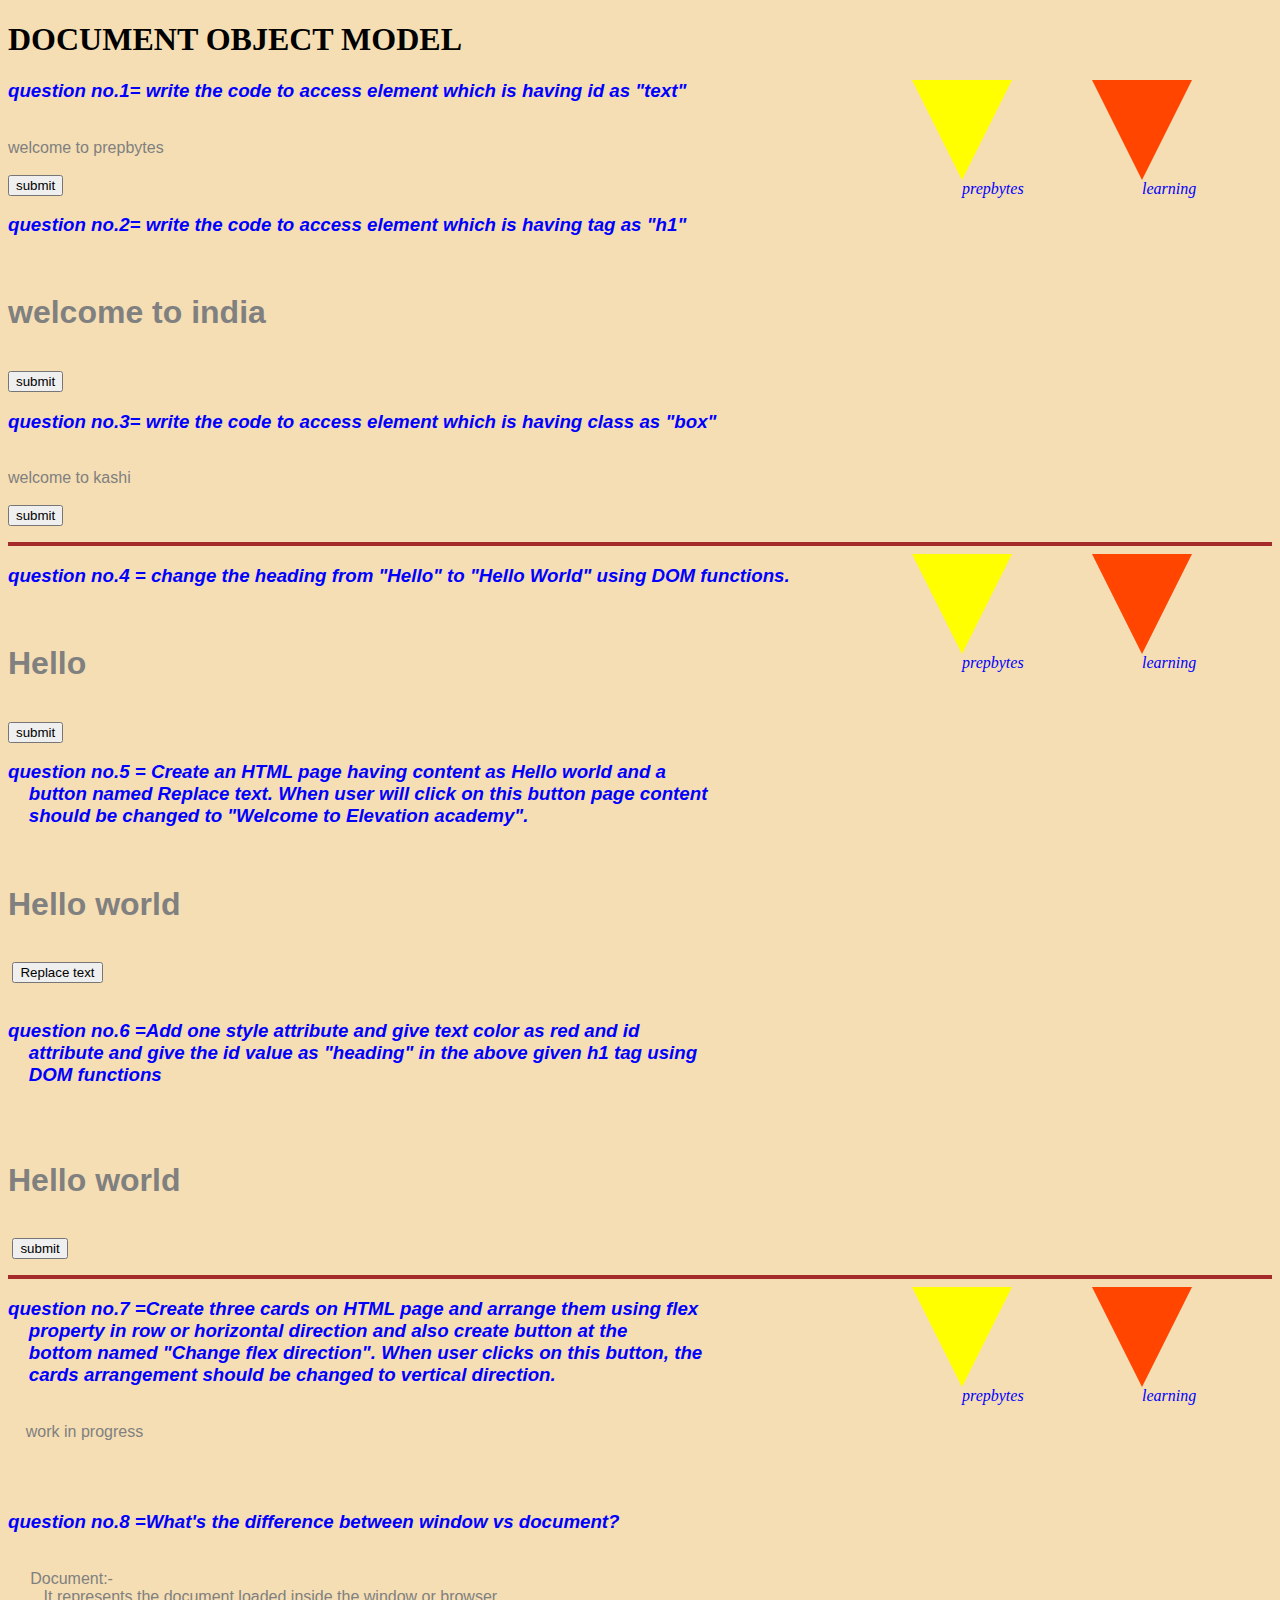
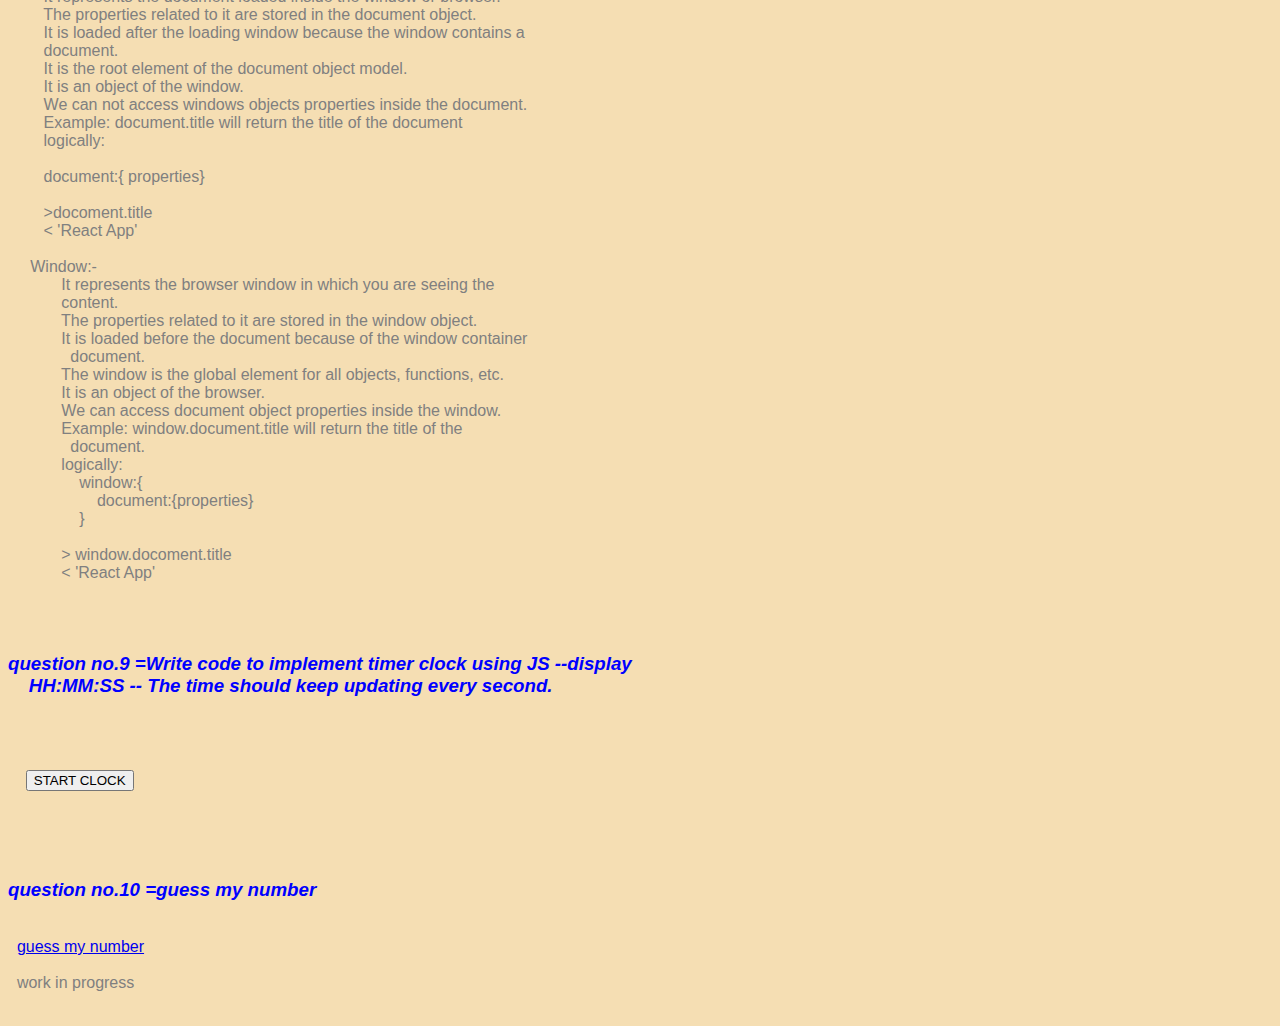
==== index.html @ be127450 "handson10jsdom" ====
<!DOCTYPE html>
<html lang="en">
<head>
    <meta charset="UTF-8">
    <meta http-equiv="X-UA-Compatible" content="IE=edge">
    <meta name="viewport" content="width=device-width, initial-scale=1.0">
    <title>Document</title>
    <link rel="stylesheet" href="style.css">
</head>
<body>
<h1>DOCUMENT OBJECT MODEL</h1>
<div class="d1">learning</div> 
<div class="d2">prepbytes</div>
<pre class="ques">
<h3>question no.1= write the code to access element which is having id as "text"</h3>
<div id="text">welcome to prepbytes</div>
<button onclick="itsme1()">submit</button>
</pre>
<pre class="ques">
<h3>question no.2= write the code to access element which is having tag as "h1"</h3>
<h1>welcome to india</h1>
<button onclick="itsme2()">submit</button>
</pre>
<pre class="ques">
<h3>question no.3= write the code to access element which is having class as "box"</h3>
<div class="box">welcome to kashi</div>
<button onclick="itsme3()">submit</button>
</pre>
<hr>
<div class="d1">learning</div> 
<div class="d2">prepbytes</div>
<pre class="ques">
<h3>question no.4 = change the heading from "Hello" to "Hello World" using DOM functions.</h3>
<h1 id="hh1">Hello</h1>
<button onclick="itsme4()">submit</button>
</pre>
<pre class="ques">
<h3>question no.5 = Create an HTML page having content as Hello world and a 
    button named Replace text. When user will click on this button page content 
    should be changed to "Welcome to Elevation academy".</h3> 
<h1 id="hh2">Hello world</h1>
 <button onclick="itsme5()">Replace text</button>
 </pre>
<pre class="ques">
<h3>question no.6 =Add one style attribute and give text color as red and id 
    attribute and give the id value as "heading" in the above given h1 tag using 
    DOM functions</h3>  
    <h1 id="heading">Hello world</h1>
 <button onclick="itsme6()">submit</button>
</pre>
<hr>
<div class="d1">learning</div> 
<div class="d2">prepbytes</div>
<pre class="ques">
<h3>question no.7 =Create three cards on HTML page and arrange them using flex 
    property in row or horizontal direction and also create button at the 
    bottom named "Change flex direction". When user clicks on this button, the 
    cards arrangement should be changed to vertical direction.</h3>    
    work in progress
 </pre>    
 <pre class="ques">
  <h3>question no.8 =What's the difference between window vs document? </h3> 
     Document:-
        It represents the document loaded inside the window or browser.
        The properties related to it are stored in the document object.
        It is loaded after the loading window because the window contains a 
        document.
        It is the root element of the document object model.
        It is an object of the window.	
        We can not access windows objects properties inside the document.
        Example: document.title will return the title of the document
        logically:
        
        document:{ properties}

        >docoment.title
        < 'React App'

     Window:-
            It represents the browser window in which you are seeing the 
            content.
            The properties related to it are stored in the window object.
            It is loaded before the document because of the window container 
              document.
            The window is the global element for all objects, functions, etc.
            It is an object of the browser.
            We can access document object properties inside the window.
            Example: window.document.title will return the title of the 
              document.
            logically:
                window:{
                    document:{properties}
                }

            > window.docoment.title
            < 'React App'  
  </pre>
 <pre class="ques">
 <h3>question no.9 =Write code to implement timer clock using JS --display 
    HH:MM:SS -- The time should keep updating every second. </h3>
    <div id="d1"></div>
    <button onclick="itsme9()">START CLOCK</button>
    
 </pre>
 <pre class="ques">
 <h3>question no.10 =guess my number </h3>   
  <a href="https://anwaar29.github.io/Guess_1to100/">guess my number</a>

  work in progress
 </pre>
 <script src="script.js"></script>
</body>
</html>
---- style.css ----
body{
    background-color:wheat;

}
.ques{
    color:gray;
    font-family:'Franklin Gothic Medium', 'Arial Narrow', Arial, sans-serif;
}
h3{
    color: blue;
    font-style: italic;

}
hr{
    border: 2px double brown;
}
.d1{
    width: 0;
	height: 0;
	border-left: 50px solid transparent;
	border-right: 50px solid transparent;
	border-top: 100px solid orangered;
    font-style: italic;
    color: blue;
    float: right;
    margin-right: 80px;
    animation-name: om;
    animation-duration: 5s;
    animation-delay: 1s;
    animation-timing-function: linear;
    animation-iteration-count: infinite;
    position: relative;
}
@keyframes om{
    from{
         top: 0px;
         rotate: 0deg;

    }

    to{
        top: 295px;
        rotate: 360deg;
    
    }
}
.d2{
    width: 0;
	height: 0;
	border-left: 50px solid transparent;
	border-right: 50px solid transparent;
	border-top: 100px solid yellow;
    font-style: italic;
    color: blue;
    float: right;
    margin-right: 80px;
    animation-name: om1;
    animation-duration: 5s;
    animation-delay: 1s;
    animation-timing-function: linear;
    animation-iteration-count: infinite;
    position: relative;
}
@keyframes om1{
    from{
         top: 0px;
         rotate: 0deg;

    }

    to{
        top: 315px;
        rotate: 360deg;
    
    }
}
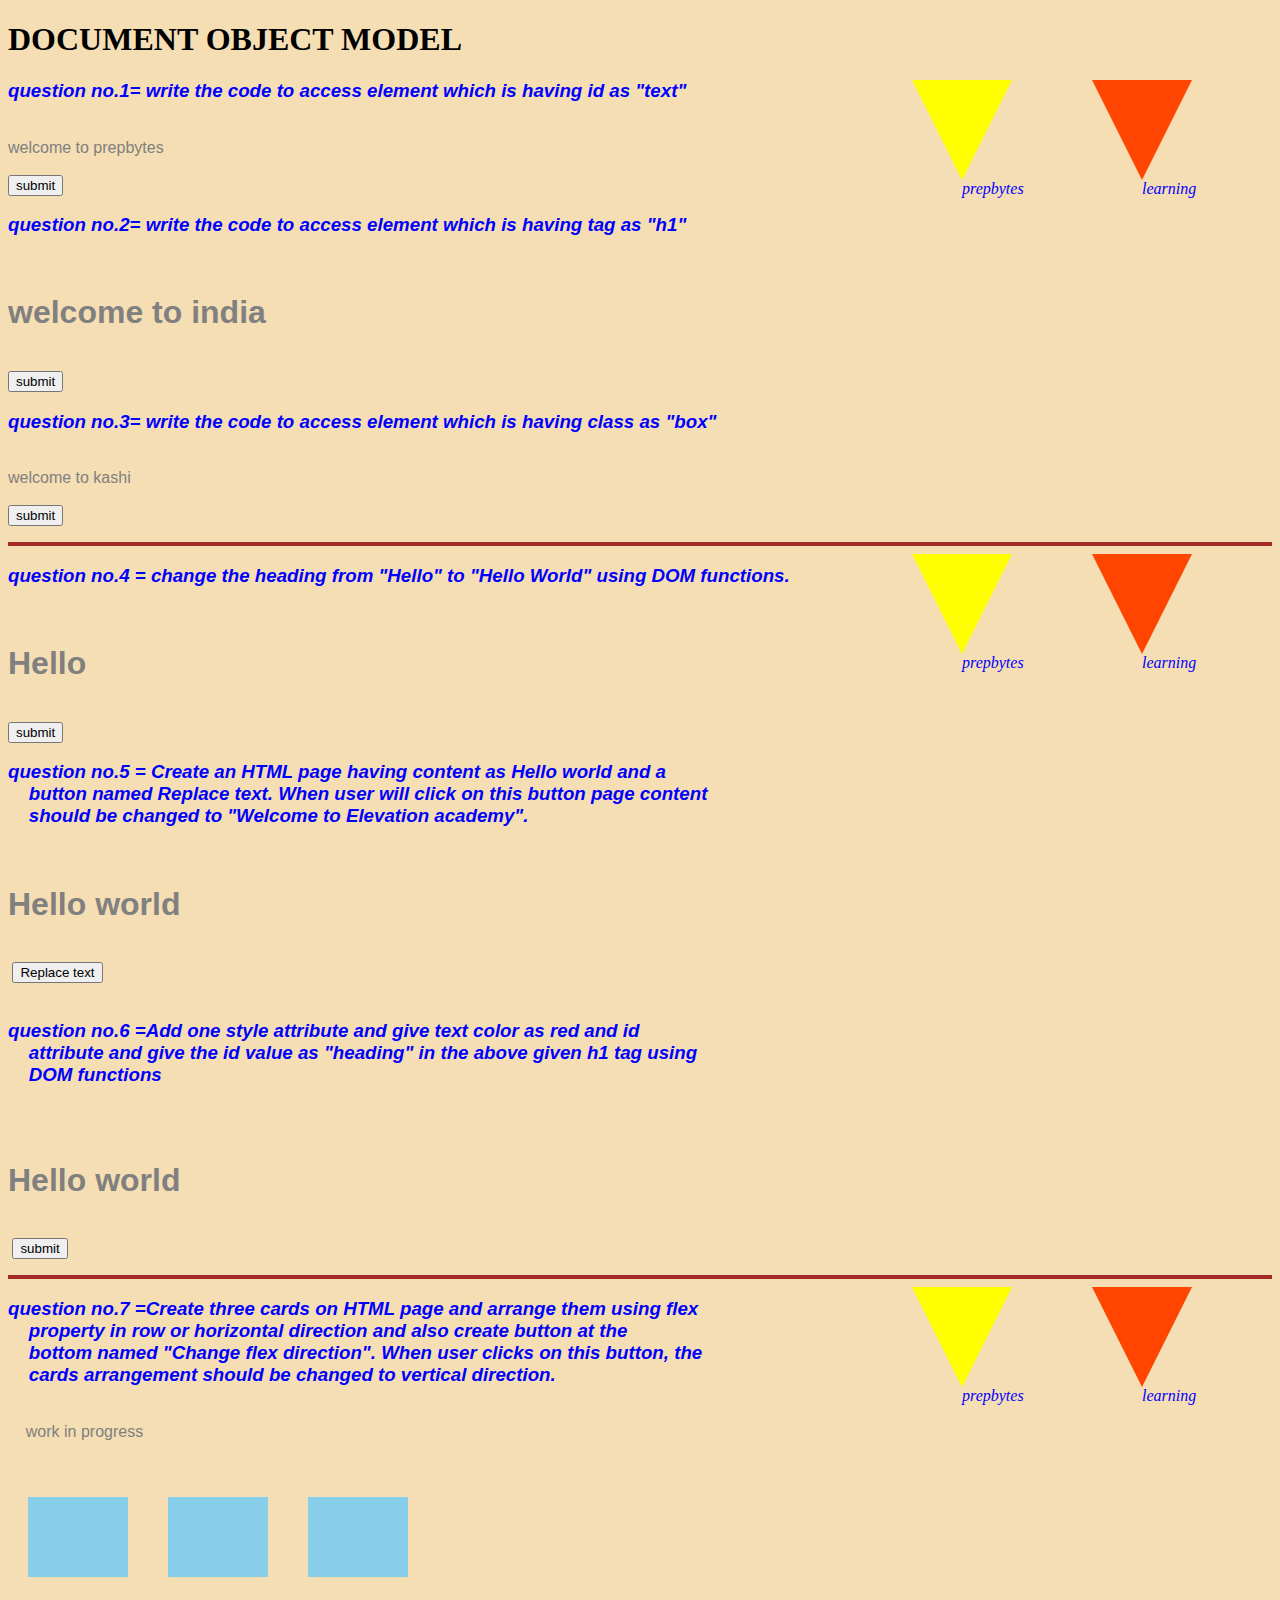
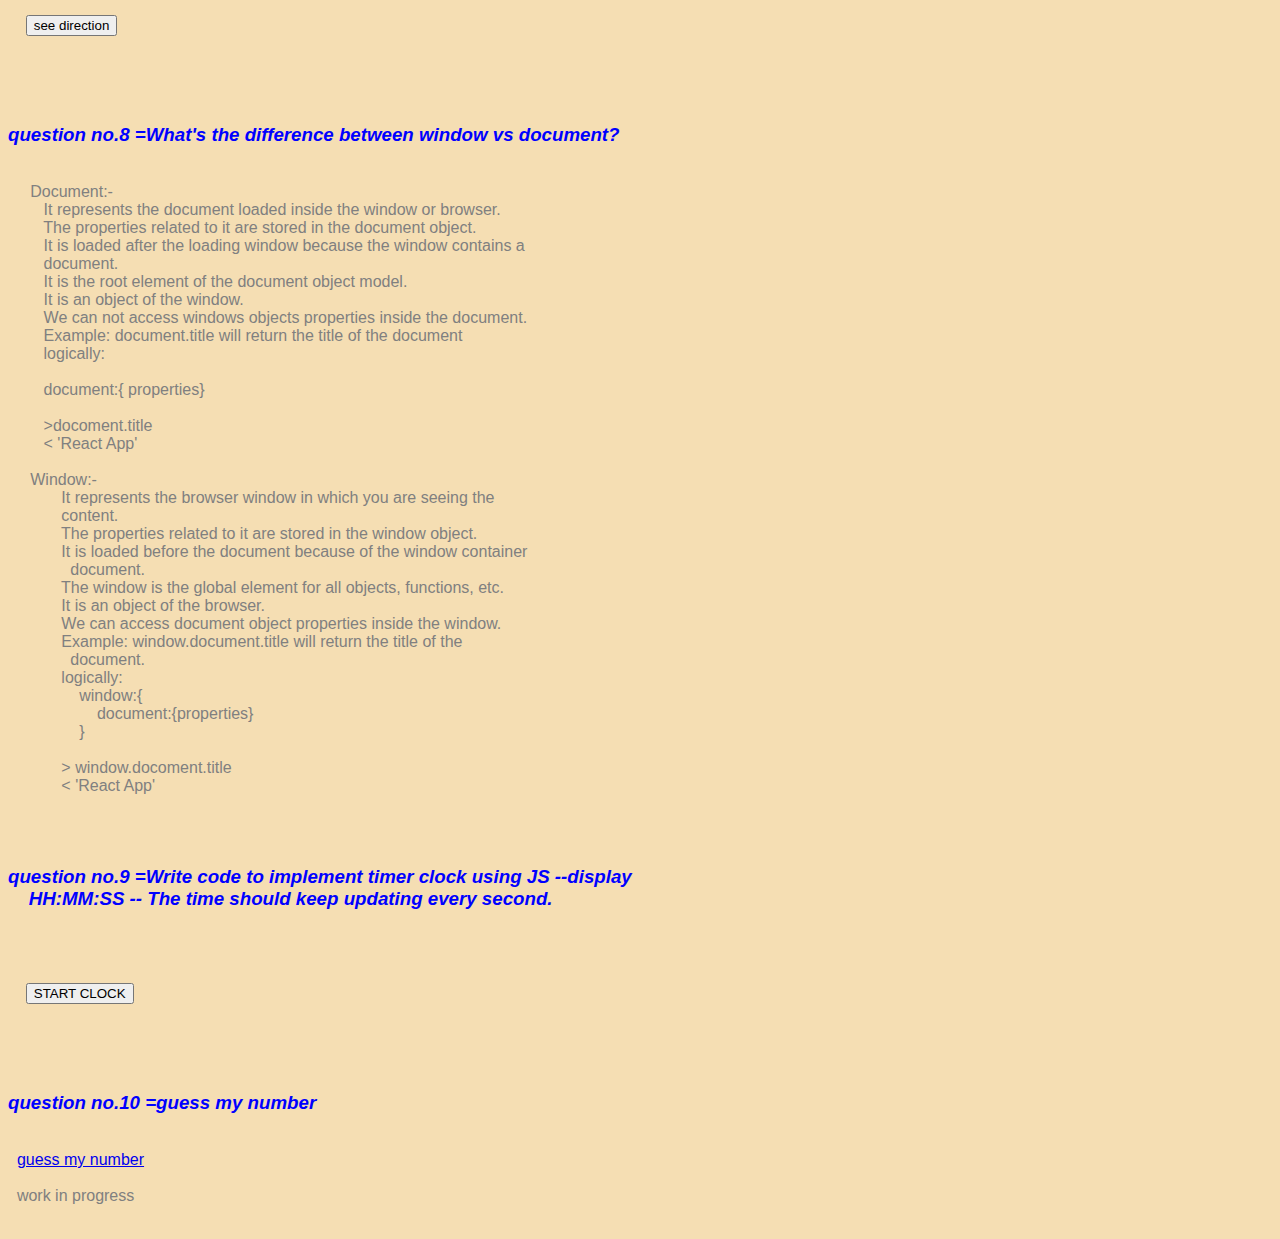
==== commit 2fd489fb: "updated" ====
--- a/index.html
+++ b/index.html
@@ -57,6 +57,14 @@
     bottom named "Change flex direction". When user clicks on this button, the 
     cards arrangement should be changed to vertical direction.</h3>    
     work in progress
+
+    <div class="p1">
+        <div class="c1"></div>
+        <div class="c1"></div>
+        <div class="c1"></div>
+    </div>
+    <button class="b1">see direction</button>
+
  </pre>    
  <pre class="ques">
   <h3>question no.8 =What's the difference between window vs document? </h3> 
--- a/style.css
+++ b/style.css
@@ -73,4 +73,15 @@
         rotate: 360deg;
     
     }
-}+}
+.p1{
+    display: flex;
+    flex-wrap: wrap;
+    justify-content:flex-start;
+ }
+ .c1{
+     background-color: skyblue;
+     width: 100px;
+     height: 80px;
+     margin: 20px;
+ }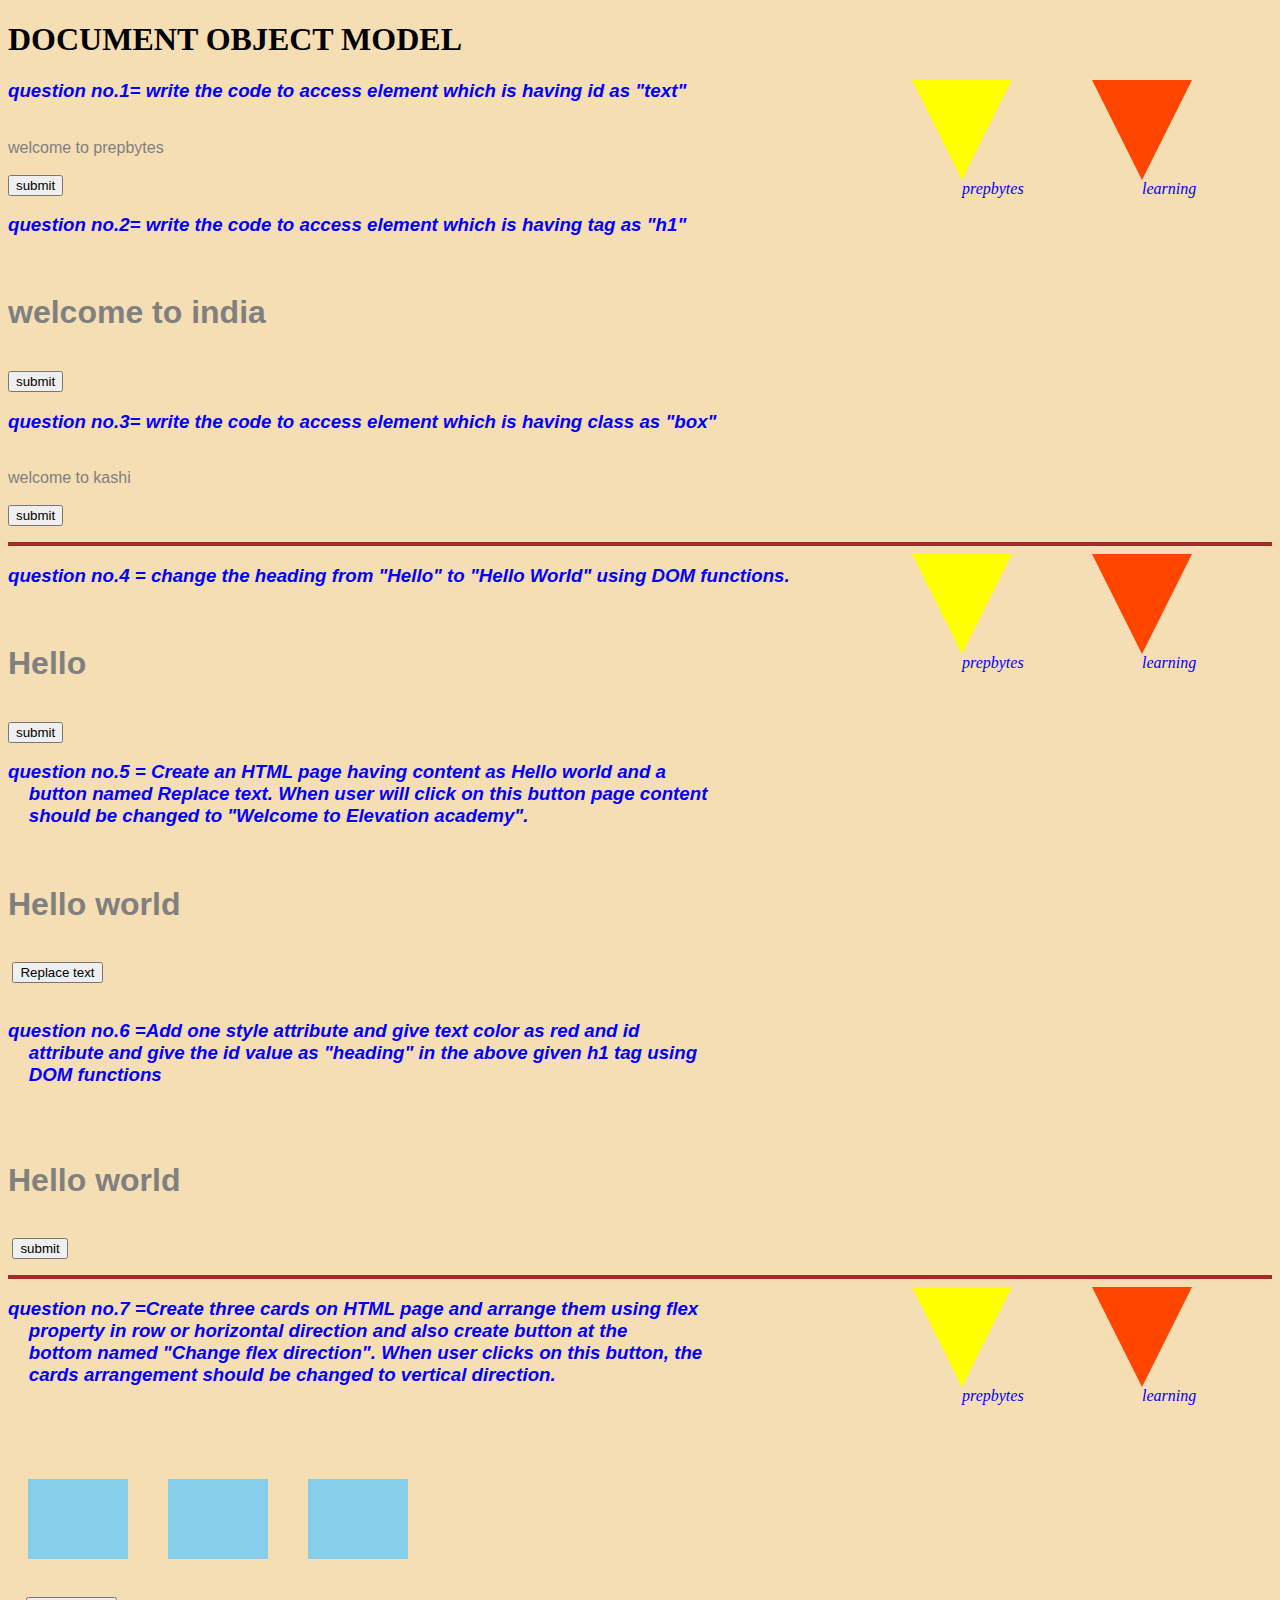
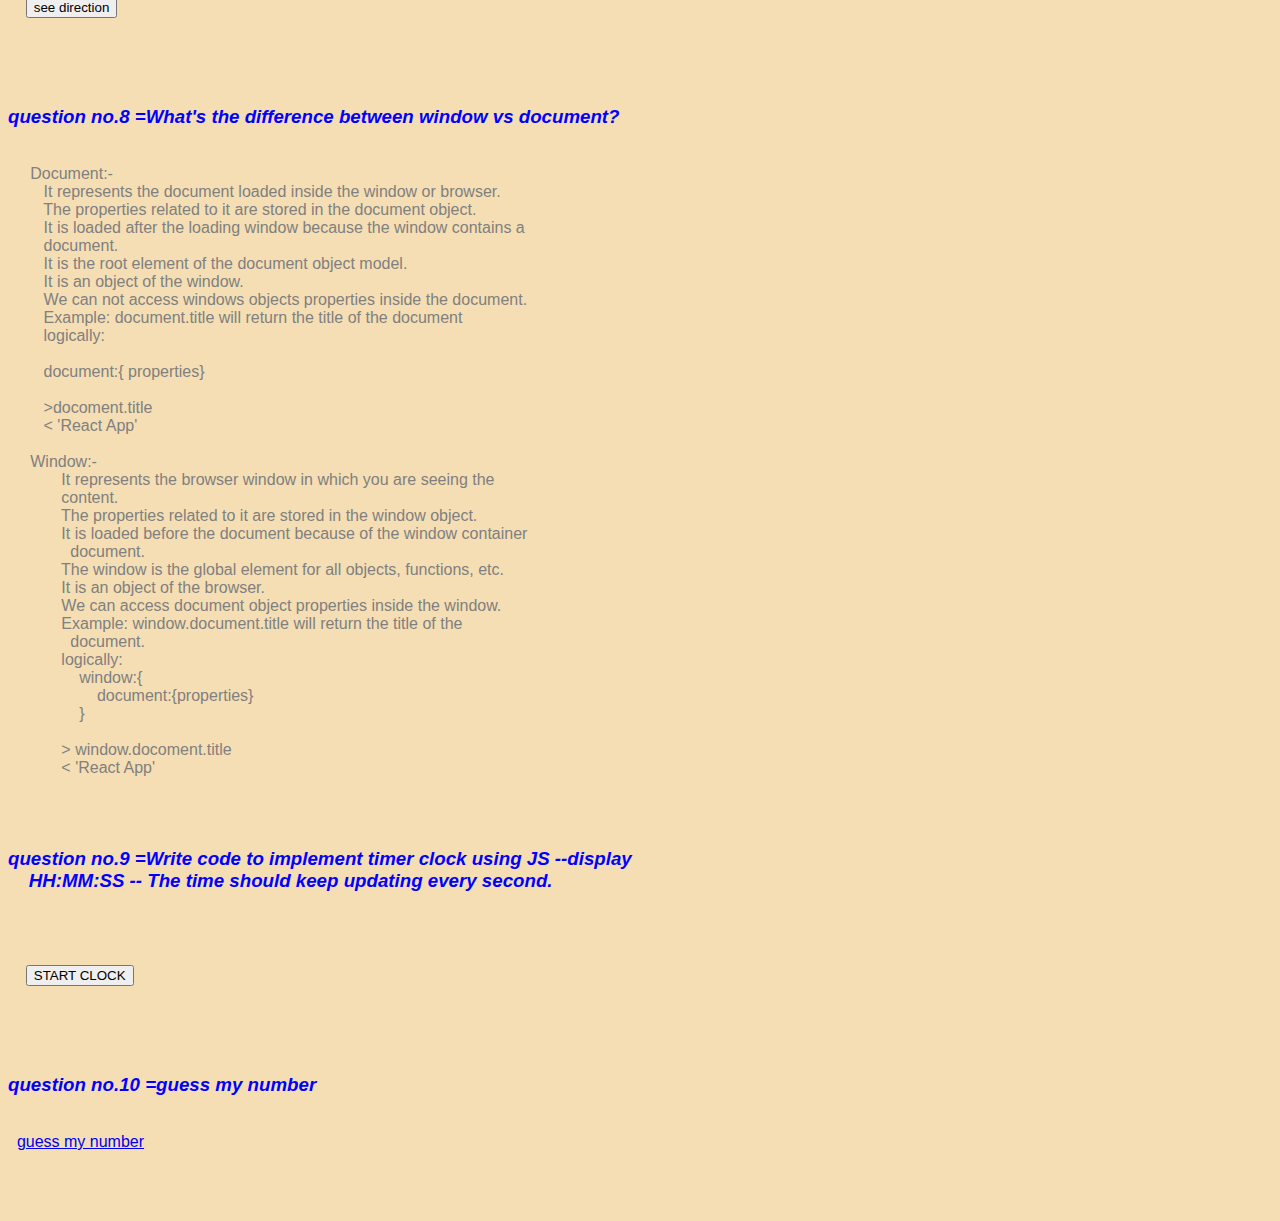
==== commit 08131aff: "update1" ====
--- a/index.html
+++ b/index.html
@@ -56,7 +56,6 @@
     property in row or horizontal direction and also create button at the 
     bottom named "Change flex direction". When user clicks on this button, the 
     cards arrangement should be changed to vertical direction.</h3>    
-    work in progress
 
     <div class="p1">
         <div class="c1"></div>
@@ -114,7 +113,7 @@
  <h3>question no.10 =guess my number </h3>   
   <a href="https://anwaar29.github.io/Guess_1to100/">guess my number</a>
 
-  work in progress
+
  </pre>
  <script src="script.js"></script>
 </body>
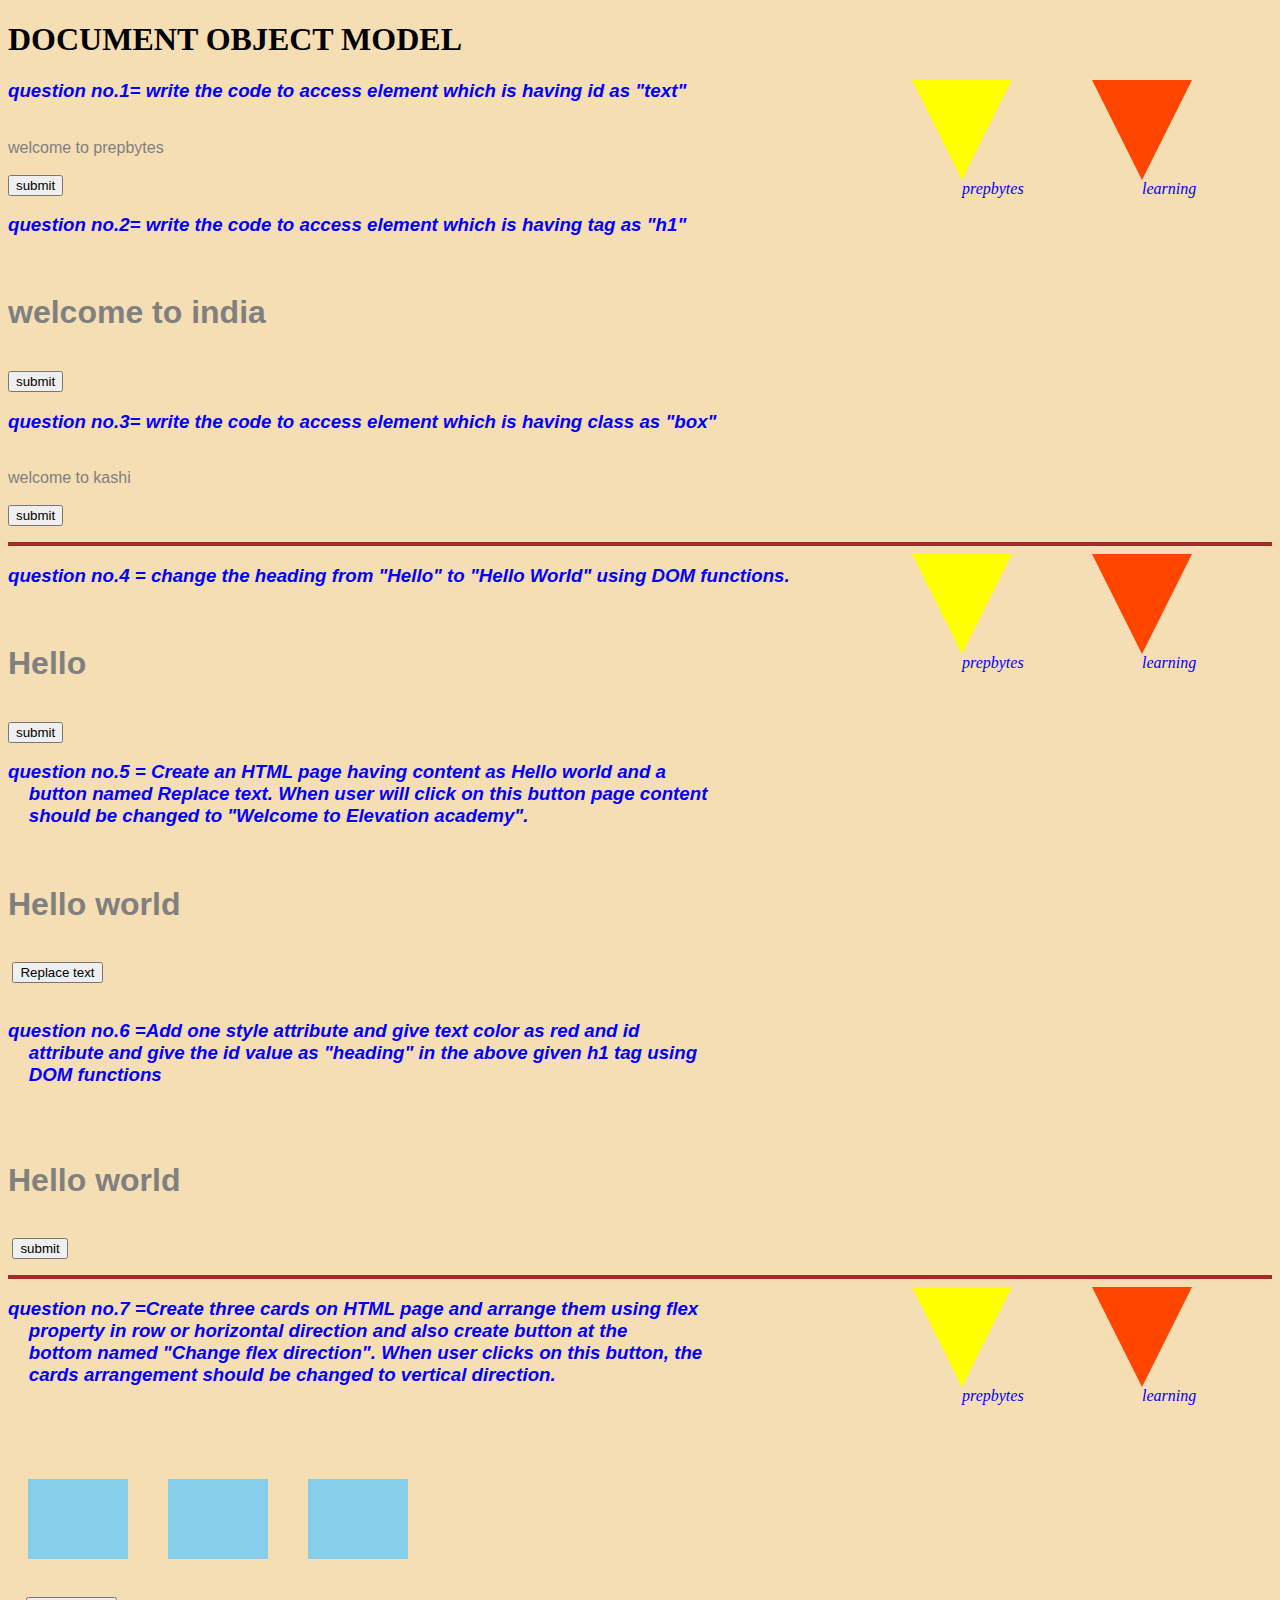
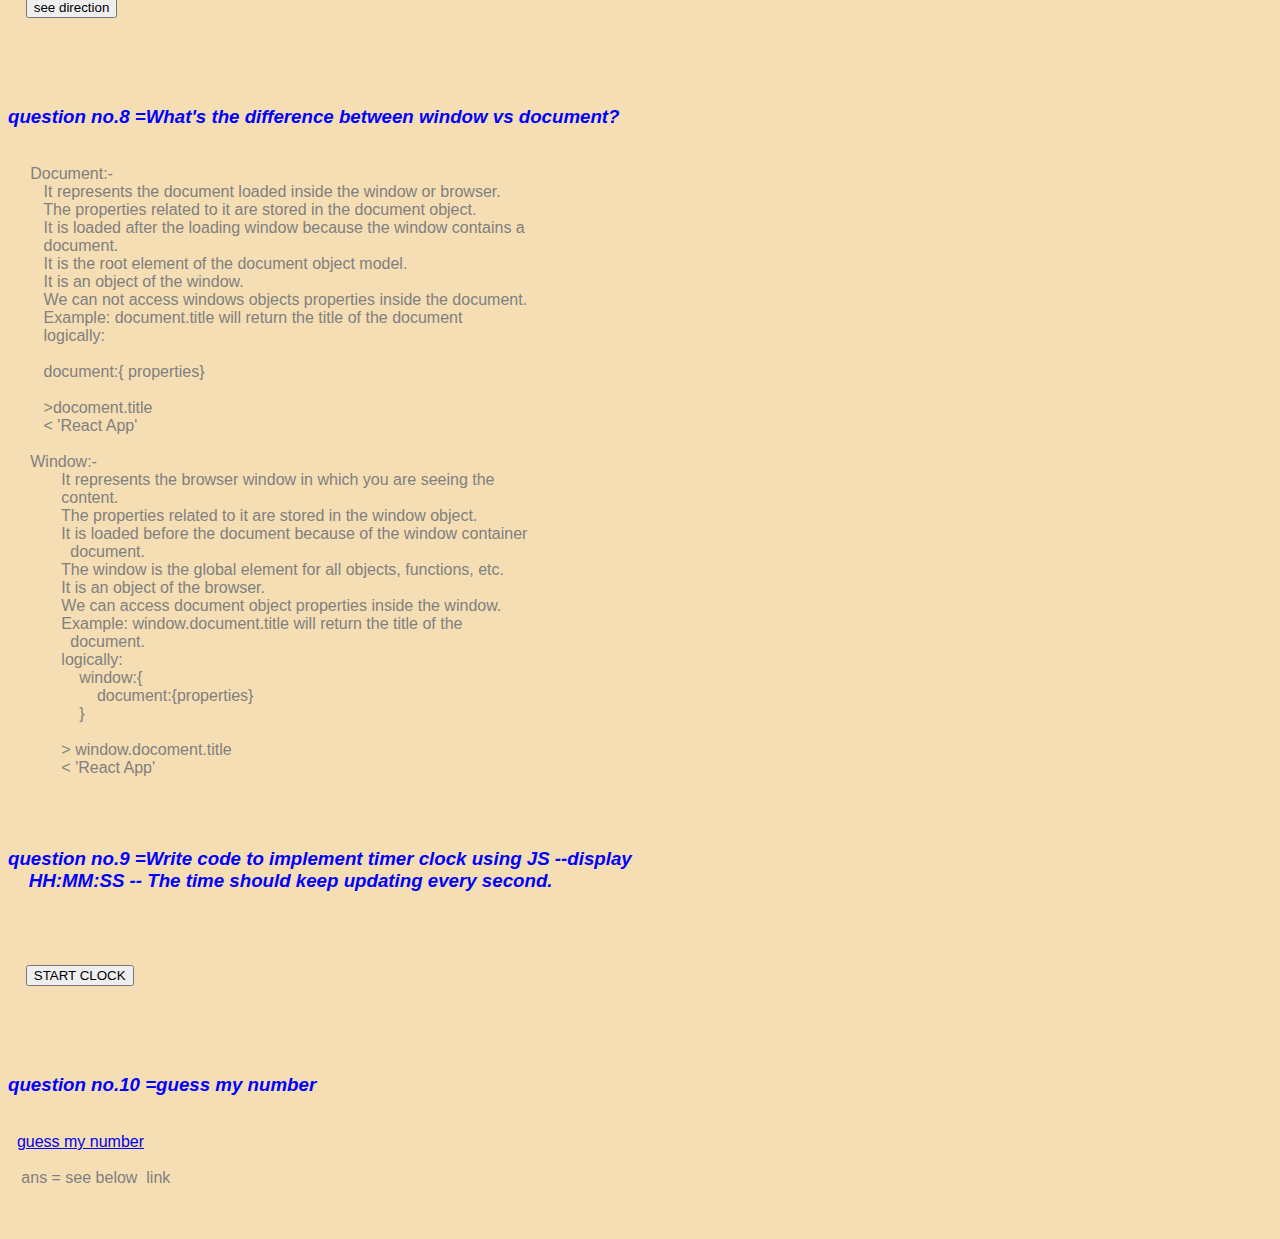
==== commit 9586ca2e: "updatedom" ====
--- a/index.html
+++ b/index.html
@@ -113,8 +113,9 @@
  <h3>question no.10 =guess my number </h3>   
   <a href="https://anwaar29.github.io/Guess_1to100/">guess my number</a>
 
-
- </pre>
+   ans = see below  link 
+   <a href="index1.html" target="_blank"></a>
+  </pre>
  <script src="script.js"></script>
 </body>
 </html>--- a/style.css
+++ b/style.css
@@ -74,6 +74,7 @@
     
     }
 }
+/*answer no 7css apply */
 .p1{
     display: flex;
     flex-wrap: wrap;
@@ -84,4 +85,78 @@
      width: 100px;
      height: 80px;
      margin: 20px;
- }+ }
+ /*answer no 10 css apply */
+ .guess0{
+    background-color:blue;
+ }
+ .guess1{
+    color: white;
+    font-size: 30px;
+    font-style: normal;
+    position: absolute;
+    top: 1px;
+    right: 10px;
+ }
+ .guess2{
+    font-size: 25px;
+    font-style: normal;
+    padding: 10px;
+ }
+ .guess3{
+    color: white;
+    position: absolute;
+    top: 80px;
+    right: 400px;
+ }
+ .guess4{
+    font-size: 40px;
+    padding: 40px;
+    position: absolute;
+    top: 160px;
+    right: 460px;
+
+ }
+ .guess5{
+    background-color: white;
+    border: 4px solid white;
+    position: relative;
+    top: 150px;
+    z-index: -1;
+}
+.para1a{
+    color: white;
+    position: absolute;
+    top: 300px;
+    right: 280px;
+}
+.para2a{
+    color: white;
+    position: absolute;
+    top: 330px;
+    right: 280px;
+}
+.para1{
+    color: white;
+    position: absolute;
+    top: 360px;
+    right: 280px;
+}
+.para2{
+    color: white;
+    position: absolute;
+    top: 390px;
+    right: 280px;
+}
+#gn{
+    position: absolute;
+    top: 370px;
+    left: 280px
+}
+.guess7{
+    position: absolute;
+    top: 420px;
+    left: 280px;
+    font-size: 40px;
+    padding: 10px;
+}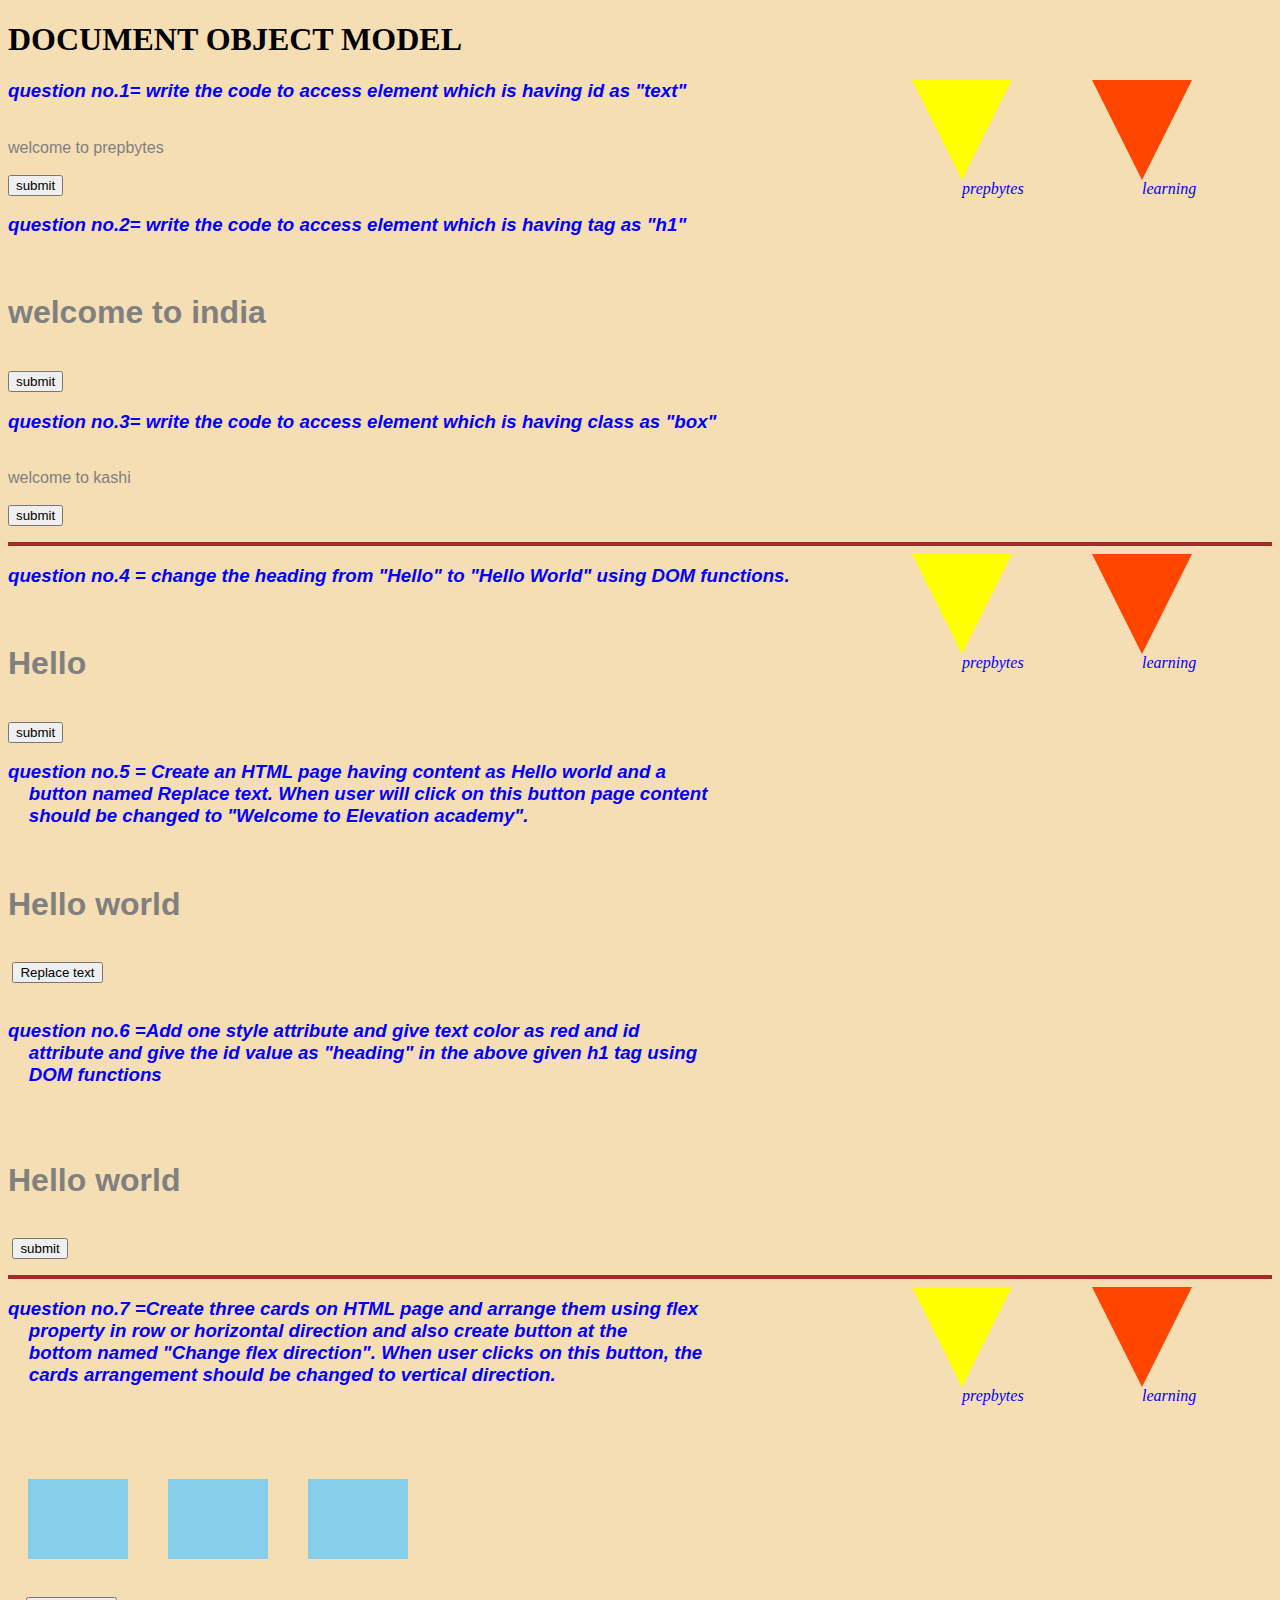
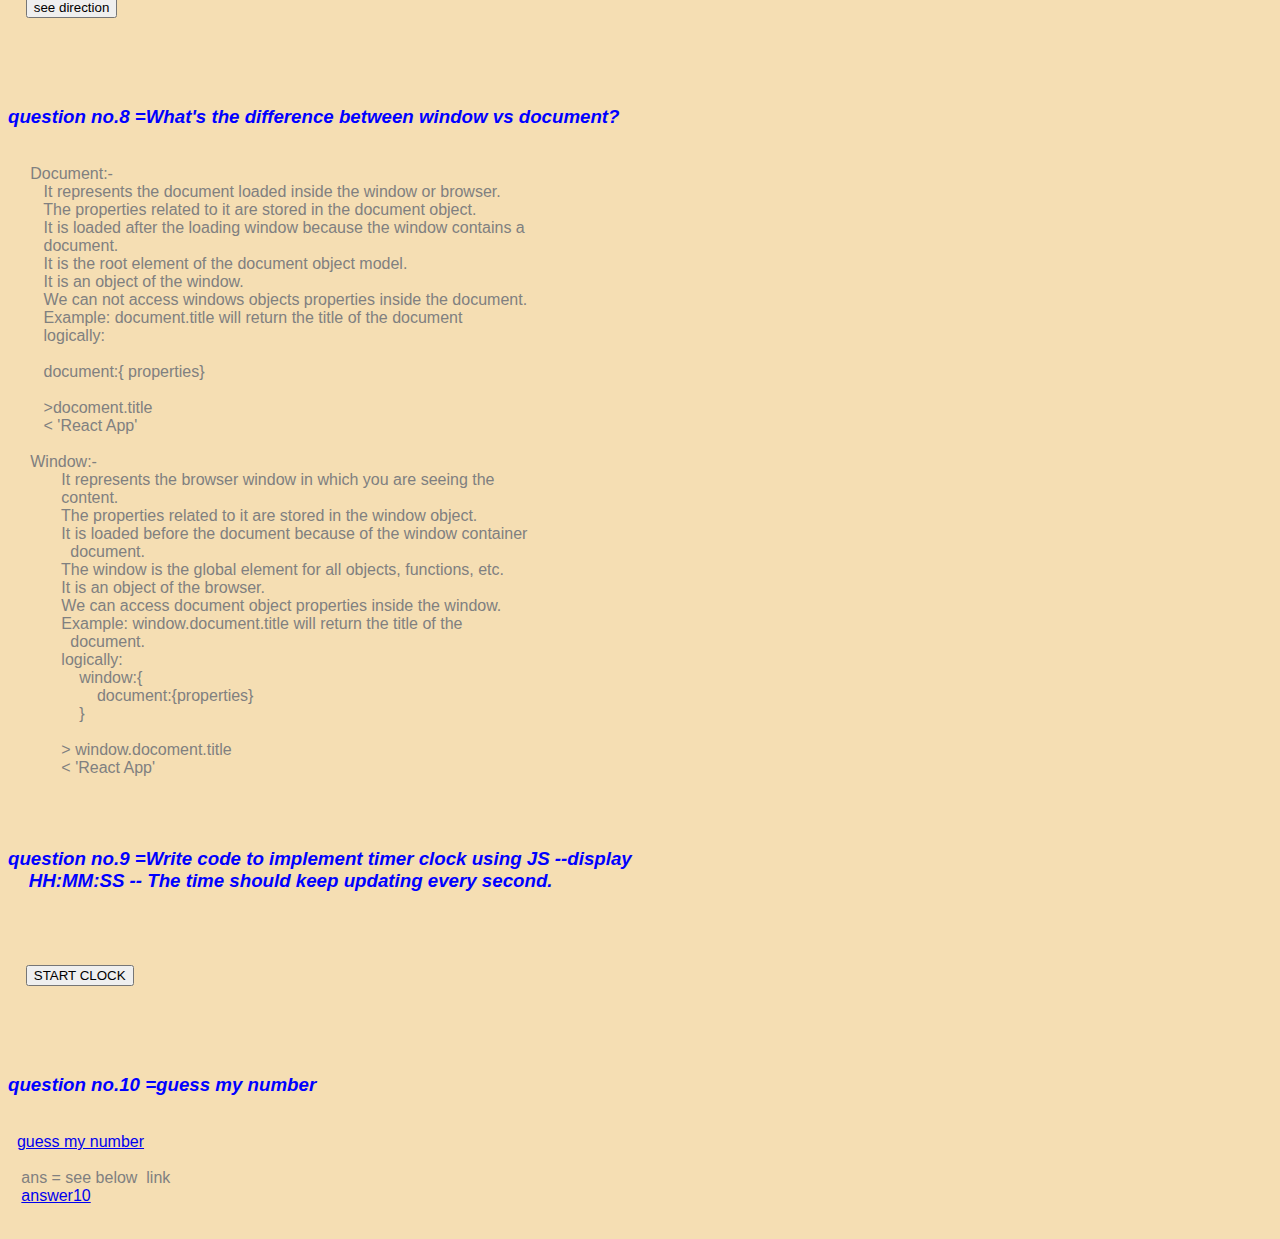
==== commit 8b08d00a: "om1212" ====
--- a/index.html
+++ b/index.html
@@ -114,7 +114,7 @@
   <a href="https://anwaar29.github.io/Guess_1to100/">guess my number</a>
 
    ans = see below  link 
-   <a href="index1.html" target="_blank"></a>
+   <a href="index1.html" target="_blank">answer10</a>
   </pre>
  <script src="script.js"></script>
 </body>
